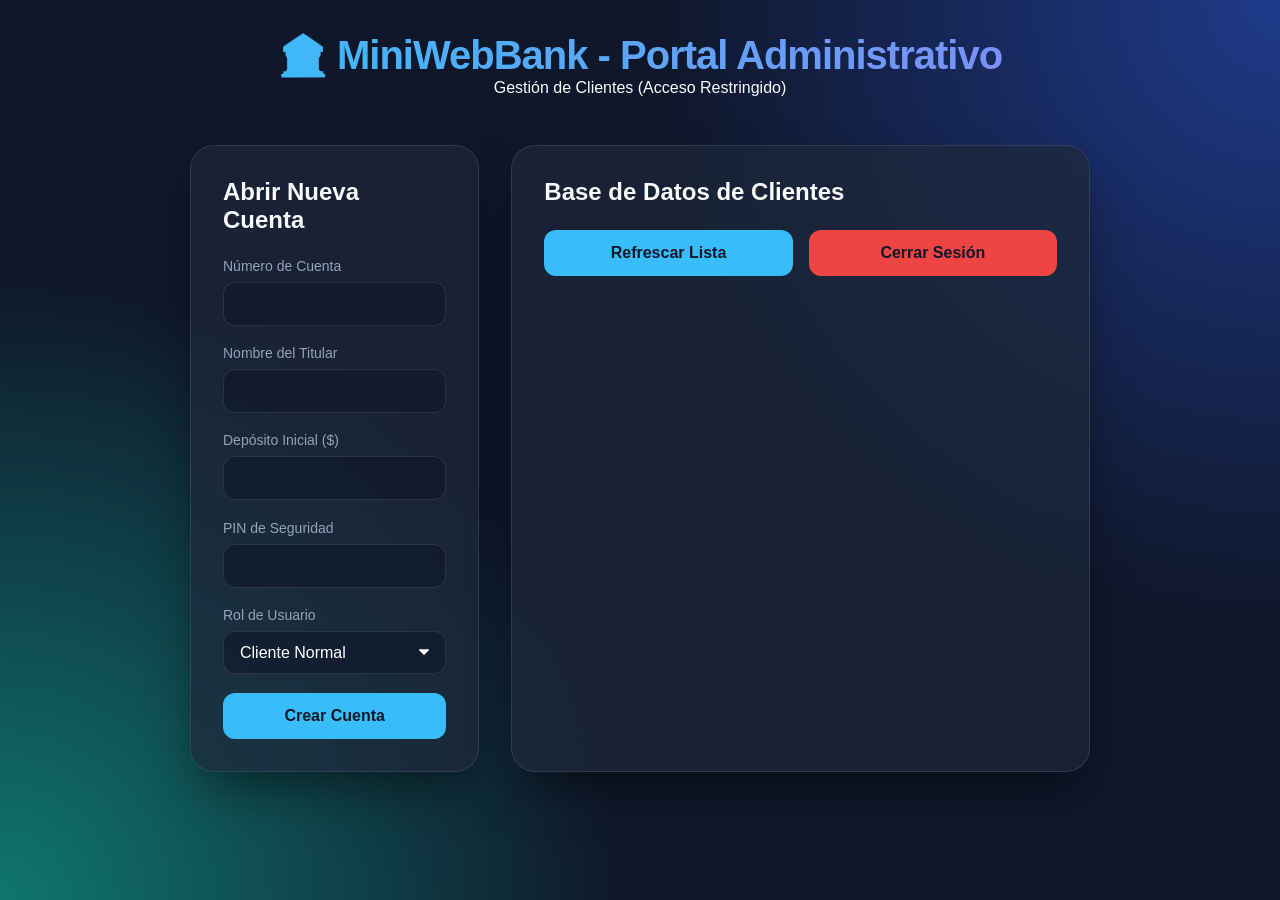
==== wwwroot/admin.html @ 8ac8863e "Base de datos Cloud, Roles y Transacciones Atómicas" ====
<!doctype html>
<html lang="es">
  <head>
    <meta charset="UTF-8" />
    <meta name="viewport" content="width=device-width, initial-scale=1.0" />
    <title>CRM - Administrador del Banco</title>
    <link rel="stylesheet" href="styles.css" />
  </head>
  <body>
    <div class="container">
      <header>
        <h1>🏦 MiniWebBank - Portal Administrativo</h1>
        <p>Gestión de Clientes (Acceso Restringido)</p>
      </header>
      <div class="dashboard-grid">
        <!-- PANEL: Crear Cuentas -->
        <section class="card">
          <h2>Abrir Nueva Cuenta</h2>
          <form id="create-account-form">
            <div class="form-group">
              <label>Número de Cuenta</label>
              <input type="text" id="acc-number" required />
            </div>
            <div class="form-group">
              <label>Nombre del Titular</label>
              <input type="text" id="acc-name" required />
            </div>
            <div class="form-group">
              <label>Depósito Inicial ($)</label>
              <input type="number" id="acc-balance" required />
            </div>
            <div class="form-group">
              <label>PIN de Seguridad</label>
              <input type="password" id="acc-pin" required />
            </div>
            <div class="form-group">
              <label>Rol de Usuario</label>
              <select id="acc-role">
              <option value="Client">Cliente Normal</option>
              <option value="Cajero">Cajero (Ventanilla)</option>
              <option value="Admin">Administrador Bancario</option>
            </select>
            </div>
            <button type="submit">Crear Cuenta</button>
          </form>
        </section>

        <!-- PANEL: Lista de Todas las Cuentas -->
        <section class="card">
        <h2>Base de Datos de Clientes</h2>
        <div style="display: flex; gap: 1rem; margin-bottom: 1rem;">
            <button onclick="loadAccounts()" style="flex: 1;">Refrescar Lista</button>
            <button onclick="window.location.href='/logout'" style="flex: 1; background: var(--danger-color);">Cerrar Sesión</button>
        </div>
        <ul id="accounts-list" class="transaction-list"></ul>
        </section>
      </div>
    </div>
    <script src="admin.js"></script>
  </body>
</html>
---- wwwroot/styles.css ----
/* Variables de Tema: Colores modernos, oscuros y acentos de neon */
:root {
    --bg-color: #0f172a;
    --card-bg: rgba(30, 41, 59, 0.7);
    --primary-color: #38bdf8;
    --primary-hover: #0ea5e9;
    --success-color: #22c55e;
    --danger-color: #ef4444;
    --text-main: #f8fafc;
    --text-muted: #94a3b8;
    --border-color: rgba(255, 255, 255, 0.1);
}

/* Reset y tipografía global */
* {
    box-sizing: border-box;
    margin: 0;
    padding: 0;
    font-family: 'Inter', -apple-system, BlinkMacSystemFont, "Segoe UI", Roboto, sans-serif;
}

body {
    background-color: var(--bg-color);
    color: var(--text-main);
    min-height: 100vh;
    display: flex;
    justify-content: center;
    padding: 2rem;
    background-image: radial-gradient(circle at top right, #1e3a8a 0%, transparent 40%),
                      radial-gradient(circle at bottom left, #0f766e 0%, transparent 40%);
    background-attachment: fixed;
}

/* Contenedor Principal (Glassmorphism) */
.container {
    width: 100%;
    max-width: 900px;
}

header {
    text-align: center;
    margin-bottom: 3rem;
}

h1 {
    font-size: 2.5rem;
    font-weight: 800;
    letter-spacing: -1px;
    background: linear-gradient(to right, var(--primary-color), #818cf8);
    -webkit-background-clip: text;
    -webkit-text-fill-color: transparent;
}

h2 {
    font-size: 1.5rem;
    margin-bottom: 1.5rem;
    color: var(--text-main);
}

/* Grid de paneles */
.dashboard-grid {
    display: grid;
    grid-template-columns: 1fr 2fr;
    gap: 2rem;
}

@media (max-width: 768px) {
    .dashboard-grid {
        grid-template-columns: 1fr;
    }
}

/* Tarjetas */
.card {
    background: var(--card-bg);
    backdrop-filter: blur(16px);
    -webkit-backdrop-filter: blur(16px);
    border: 1px solid var(--border-color);
    border-radius: 1.5rem;
    padding: 2rem;
    box-shadow: 0 25px 50px -12px rgba(0, 0, 0, 0.5);
    transition: transform 0.3s ease, box-shadow 0.3s ease;
}

.card:hover {
    transform: translateY(-5px);
    box-shadow: 0 25px 50px -12px rgba(0, 0, 0, 0.7);
}

/* Formularios */
.form-group {
    margin-bottom: 1.2rem;
}

label {
    display: block;
    margin-bottom: 0.5rem;
    font-size: 0.875rem;
    color: var(--text-muted);
    font-weight: 500;
}

input, select {
    width: 100%;
    background: rgba(15, 23, 42, 0.6);
    border: 1px solid var(--border-color);
    color: white;
    padding: 0.75rem 1rem;
    border-radius: 0.75rem;
    font-size: 1rem;
    transition: all 0.2s;
    appearance: none; /* Fuerza al navegador a usar nuestro diseño */
    -webkit-appearance: none;
    -moz-appearance: none;
}

/* Agregamos una flechita personalizada ya que quitamos la original */
select {
    background-image: url("data:image/svg+xml;charset=US-ASCII,%3Csvg%20xmlns%3D%22http%3A%2F%2Fwww.w3.org%2F2000%2Fsvg%22%20width%3D%22292.4%22%20height%3D%22292.4%22%3E%3Cpath%20fill%3D%22%23FFFFFF%22%20d%3D%22M287%2069.4a17.6%2017.6%200%200%200-13-5.4H18.4c-5%200-9.3%201.8-12.9%205.4A17.6%2017.6%200%200%200%200%2082.2c0%205%201.8%209.3%205.4%2012.9l128%20127.9c3.6%203.6%207.8%205.4%2012.8%205.4s9.2-1.8%2012.8-5.4L287%2095c3.5-3.5%205.4-7.8%205.4-12.8%200-5-1.9-9.2-5.5-12.8z%22%2F%3E%3C%2Fsvg%3E");
    background-repeat: no-repeat;
    background-position: right 1rem top 50%;
    background-size: 0.65rem auto;
}

select option {
    background-color: var(--bg-color);
    color: white;
}

input:focus, select:focus {
    outline: none;
    border-color: var(--primary-color);
    box-shadow: 0 0 0 3px rgba(56, 189, 248, 0.2);
}

/* Botones con Micro-animaciones */
button {
    width: 100%;
    background: var(--primary-color);
    color: #0f172a;
    border: none;
    padding: 0.875rem;
    border-radius: 0.75rem;
    font-size: 1rem;
    font-weight: 600;
    cursor: pointer;
    transition: all 0.2s cubic-bezier(0.4, 0, 0.2, 1);
}

button:hover {
    background: var(--primary-hover);
    transform: scale(1.02);
}

button:active {
    transform: scale(0.98);
}

/* Lista de cuentas */
#accounts-list {
    display: flex;
    flex-direction: column;
    gap: 1rem;
}

.account-item {
    background: rgba(15, 23, 42, 0.6);
    border: 1px solid var(--border-color);
    border-radius: 1rem;
    padding: 1.5rem;
    display: flex;
    justify-content: space-between;
    align-items: center;
}

.account-details h3 {
    font-size: 1.25rem;
    margin-bottom: 0.25rem;
}

.account-details p {
    color: var(--text-muted);
    font-size: 0.875rem;
}

.account-balance {
    text-align: right;
}

.account-balance .amount {
    font-size: 1.5rem;
    font-weight: 700;
    color: var(--success-color);
}

/* Acciones rápidas (Depositar/Retirar) en la lista */
.account-actions {
    margin-top: 1rem;
    display: flex;
    gap: 0.5rem;
}

.btn-small {
    padding: 0.5rem 1rem;
    font-size: 0.875rem;
    background: rgba(255, 255, 255, 0.1);
    color: white;
}

.btn-small:hover {
    background: rgba(255, 255, 255, 0.2);
}
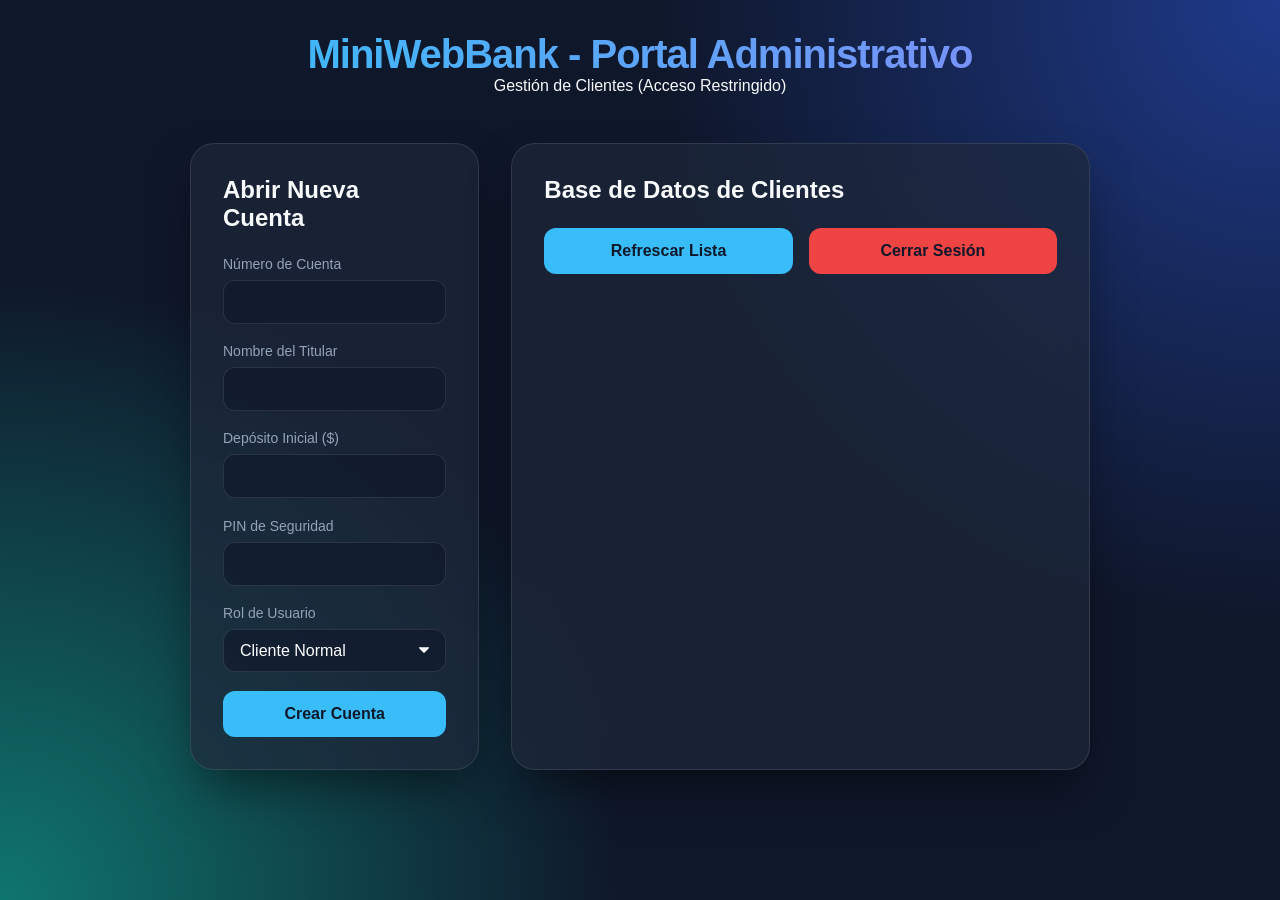
==== commit 77f75417: "Ajuste de los titulos" ====
--- a/wwwroot/admin.html
+++ b/wwwroot/admin.html
@@ -9,7 +9,7 @@
   <body>
     <div class="container">
       <header>
-        <h1>🏦 MiniWebBank - Portal Administrativo</h1>
+        <h1>MiniWebBank - Portal Administrativo</h1>
         <p>Gestión de Clientes (Acceso Restringido)</p>
       </header>
       <div class="dashboard-grid">
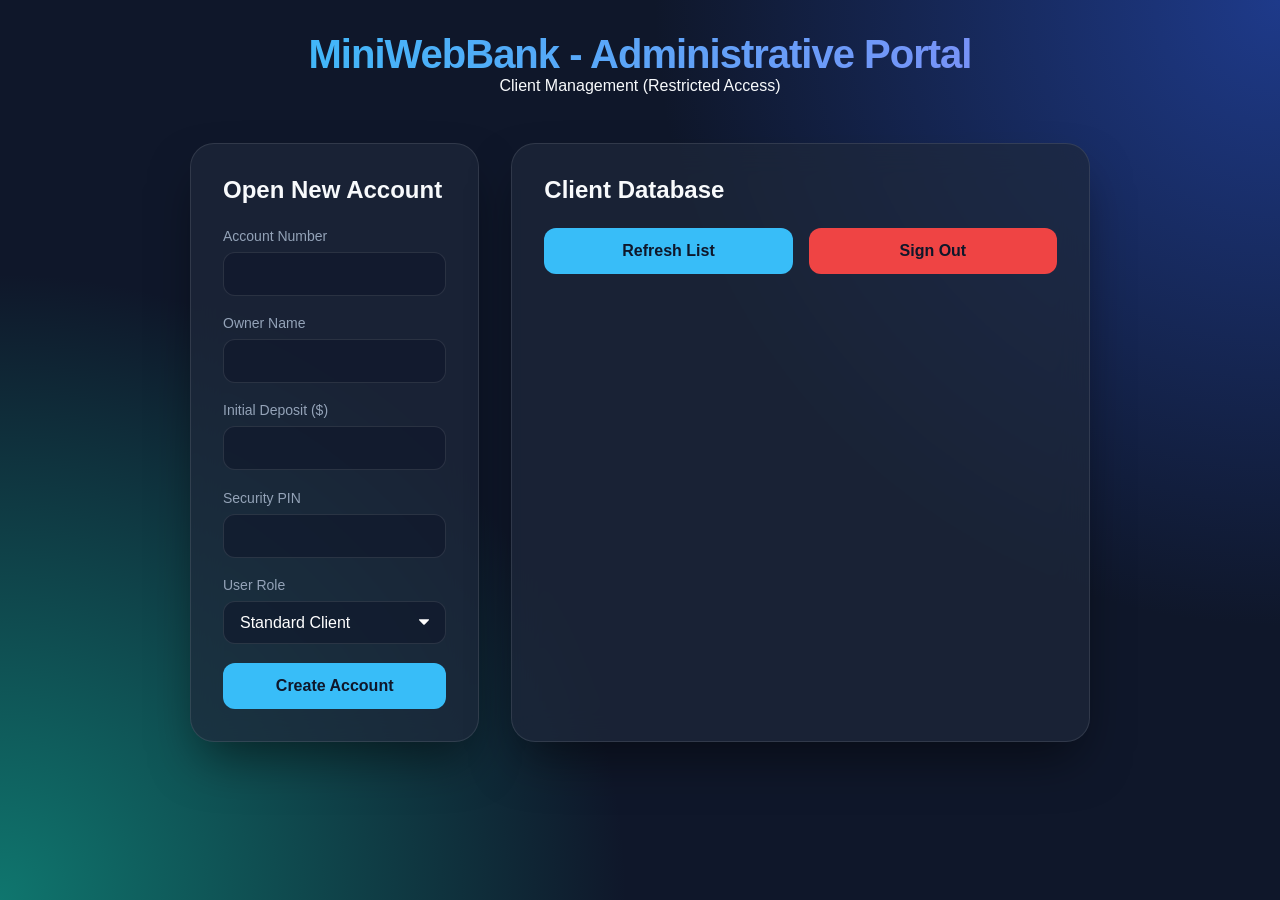
==== commit c286f430: "feat: complete English translation and portfolio architecture (Cloud DB, RBAC, ACID)" ====
--- a/wwwroot/admin.html
+++ b/wwwroot/admin.html
@@ -1,56 +1,56 @@
-<!doctype html>
-<html lang="es">
+<!DOCTYPE html>
+<html lang="en">
   <head>
     <meta charset="UTF-8" />
     <meta name="viewport" content="width=device-width, initial-scale=1.0" />
-    <title>CRM - Administrador del Banco</title>
+    <title>CRM - Administrative Portal</title>
     <link rel="stylesheet" href="styles.css" />
   </head>
   <body>
     <div class="container">
       <header>
-        <h1>MiniWebBank - Portal Administrativo</h1>
-        <p>Gestión de Clientes (Acceso Restringido)</p>
+        <h1>MiniWebBank - Administrative Portal</h1>
+        <p>Client Management (Restricted Access)</p>
       </header>
       <div class="dashboard-grid">
-        <!-- PANEL: Crear Cuentas -->
+        <!-- PANEL: Open New Account -->
         <section class="card">
-          <h2>Abrir Nueva Cuenta</h2>
+          <h2>Open New Account</h2>
           <form id="create-account-form">
             <div class="form-group">
-              <label>Número de Cuenta</label>
+              <label>Account Number</label>
               <input type="text" id="acc-number" required />
             </div>
             <div class="form-group">
-              <label>Nombre del Titular</label>
+              <label>Owner Name</label>
               <input type="text" id="acc-name" required />
             </div>
             <div class="form-group">
-              <label>Depósito Inicial ($)</label>
+              <label>Initial Deposit ($)</label>
               <input type="number" id="acc-balance" required />
             </div>
             <div class="form-group">
-              <label>PIN de Seguridad</label>
+              <label>Security PIN</label>
               <input type="password" id="acc-pin" required />
             </div>
             <div class="form-group">
-              <label>Rol de Usuario</label>
+              <label>User Role</label>
               <select id="acc-role">
-              <option value="Client">Cliente Normal</option>
-              <option value="Cajero">Cajero (Ventanilla)</option>
-              <option value="Admin">Administrador Bancario</option>
+              <option value="Client">Standard Client</option>
+              <option value="Teller">Teller (Desk)</option>
+              <option value="Admin">Bank Administrator</option>
             </select>
             </div>
-            <button type="submit">Crear Cuenta</button>
+            <button type="submit">Create Account</button>
           </form>
         </section>
 
-        <!-- PANEL: Lista de Todas las Cuentas -->
+        <!-- PANEL: Client Database -->
         <section class="card">
-        <h2>Base de Datos de Clientes</h2>
+        <h2>Client Database</h2>
         <div style="display: flex; gap: 1rem; margin-bottom: 1rem;">
-            <button onclick="loadAccounts()" style="flex: 1;">Refrescar Lista</button>
-            <button onclick="window.location.href='/logout'" style="flex: 1; background: var(--danger-color);">Cerrar Sesión</button>
+            <button onclick="loadAccounts()" style="flex: 1;">Refresh List</button>
+            <button onclick="window.location.href='/logout'" style="flex: 1; background: var(--danger-color);">Sign Out</button>
         </div>
         <ul id="accounts-list" class="transaction-list"></ul>
         </section>
